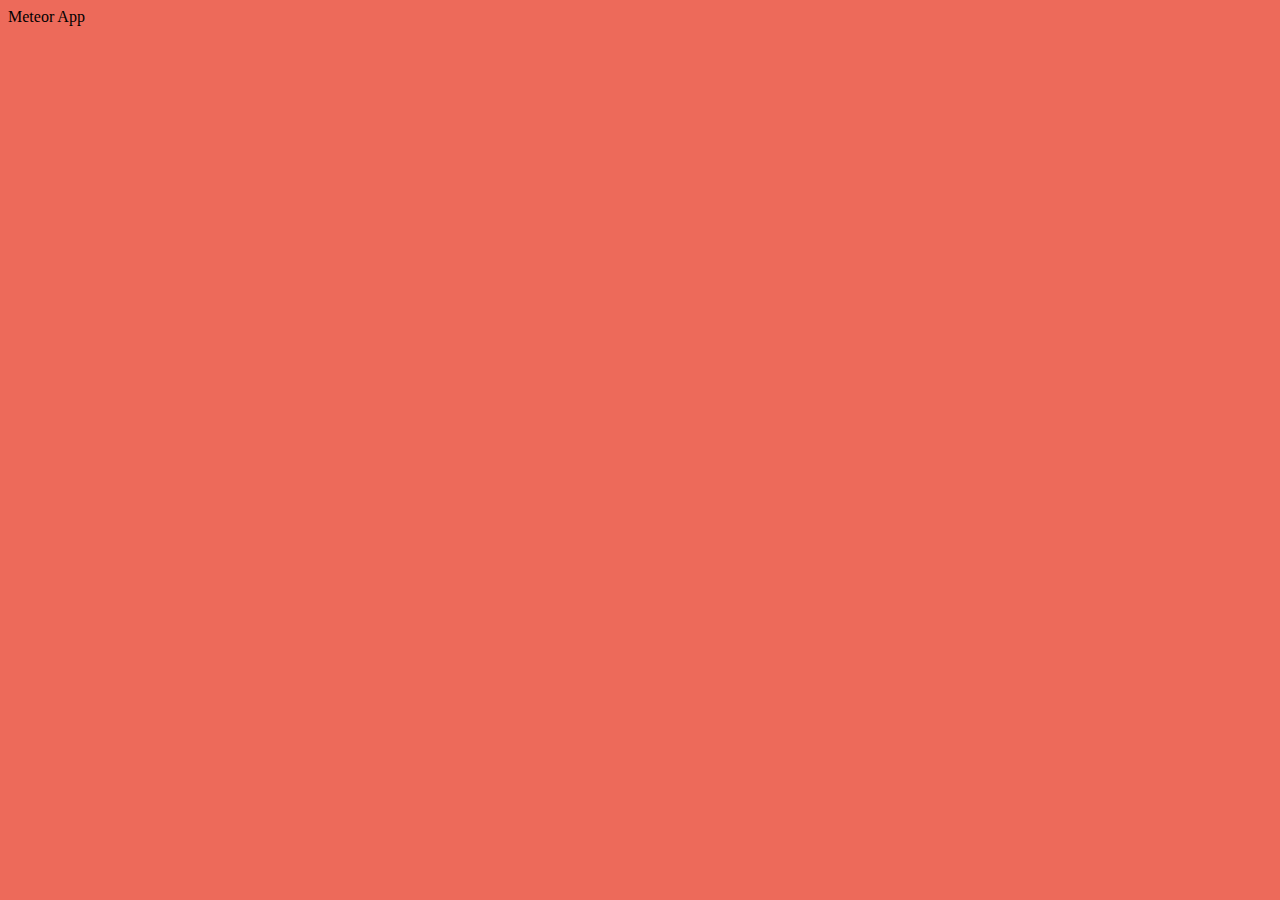
==== index.html @ 14da7144 "Initial html and scss files" ====
<!DOCTYPE html>
<html lang="en">
<head>
	<meta charset="UTF-8">
	<meta name="viewport" content="width=device-width, initial-scale=1.0">
	<title>Meteor App</title>
	<link rel="stylesheet" href="style.css">
</head>
<body>
	Meteor App
</body>
</html>
---- style.css ----
body{background:#ed6a5a}/*# sourceMappingURL=style.css.map */
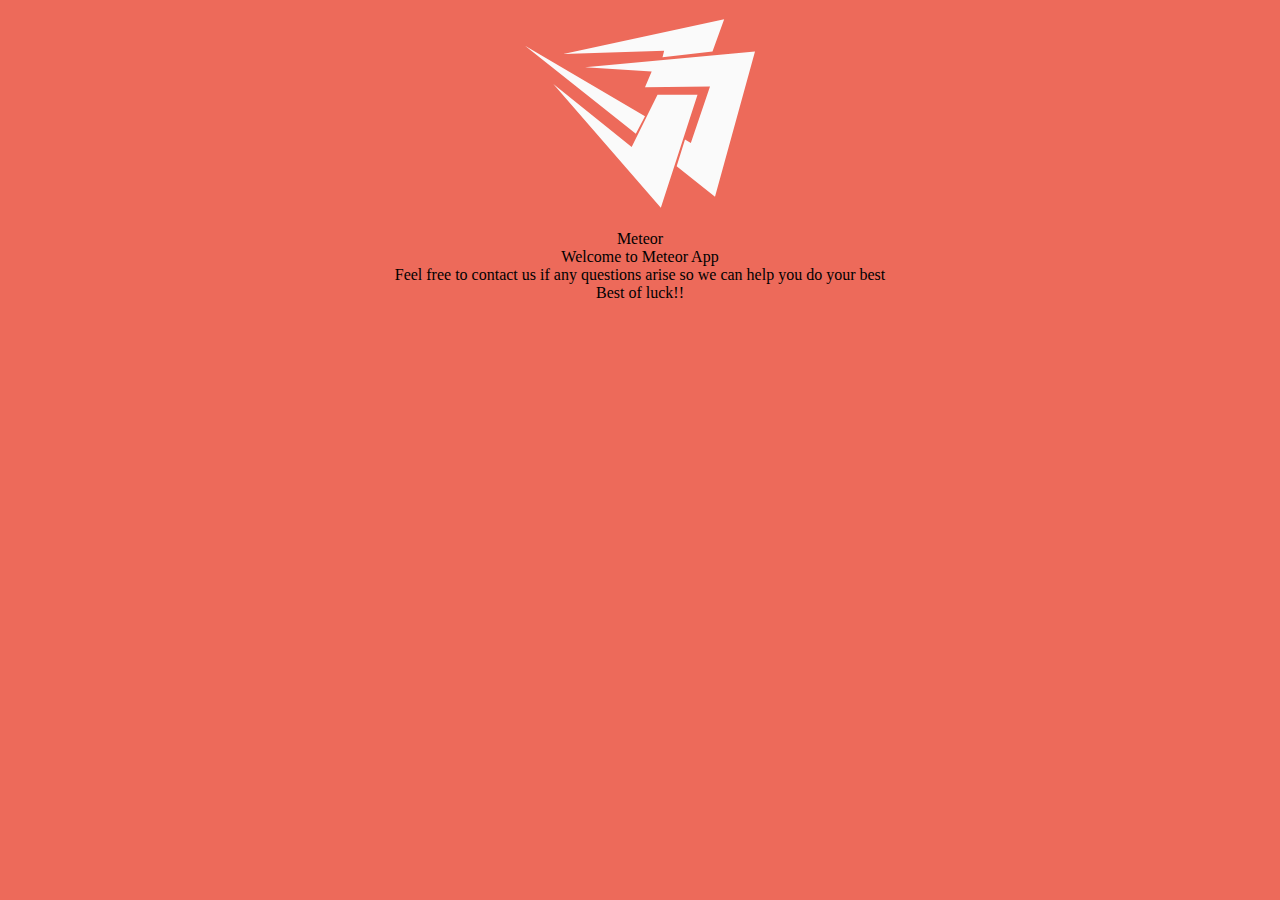
==== commit 82eedf56: "Initial markup and folder structure for scss files" ====
--- a/index.html
+++ b/index.html
@@ -1,12 +1,33 @@
 <!DOCTYPE html>
 <html lang="en">
-<head>
-	<meta charset="UTF-8">
-	<meta name="viewport" content="width=device-width, initial-scale=1.0">
-	<title>Meteor App</title>
-	<link rel="stylesheet" href="style.css">
-</head>
-<body>
-	Meteor App
-</body>
+
+	<head>
+
+		<meta charset="UTF-8">
+
+		<meta name="viewport" content="width=device-width, initial-scale=1.0">
+
+		<title>Meteor App</title>
+
+		<link rel="stylesheet" href="style.css">
+
+	</head>
+
+	<body class="centered-children">
+
+		<img src="img/logo.svg">
+
+		<h1>Meteor</h1>
+
+		<p>Welcome to Meteor App</p>
+
+		<p>
+			Feel free to contact us if any questions arise so we can help you do
+			your best
+		</p>
+
+		<p>Best of luck!!</p>
+
+	</body>
+
 </html>--- a/style.css
+++ b/style.css
@@ -1 +1 @@
-body{background:#ed6a5a}/*# sourceMappingURL=style.css.map */
+*:where(:not(html,iframe,canvas,img,svg,video):not(svg *,symbol *)){all:unset;display:revert}*,*::before,*::after{box-sizing:border-box}a,button{cursor:revert}ol,ul,menu{list-style:none}img{max-width:100%}table{border-collapse:collapse}input,textarea{-webkit-user-select:auto}textarea{white-space:revert}meter{-webkit-appearance:revert;appearance:revert}::placeholder{color:unset}:where([hidden]){display:none}:where([contenteditable]:not([contenteditable=false])){-moz-user-modify:read-write;-webkit-user-modify:read-write;overflow-wrap:break-word;-webkit-line-break:after-white-space;-webkit-user-select:auto}:where([draggable=true]){-webkit-user-drag:element}body{background:#ed6a5a}.centered-children{display:flex;flex-direction:column;justify-content:center;align-items:center}/*# sourceMappingURL=style.css.map */
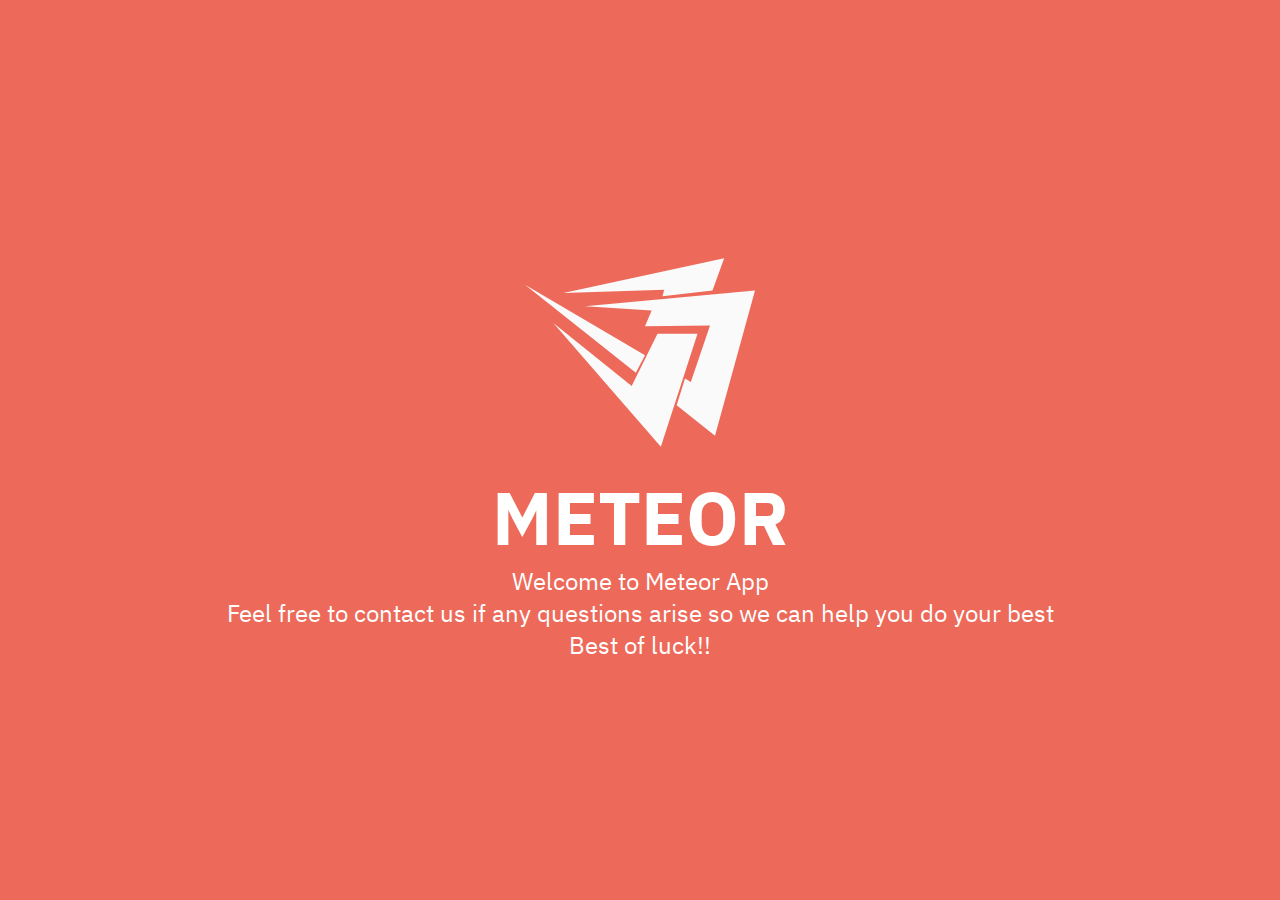
==== commit b38d934a: "Finisih initial implementation of cover" ====
--- a/index.html
+++ b/index.html
@@ -15,18 +15,22 @@
 
 	<body class="centered-children">
 
-		<img src="img/logo.svg">
+		<div class="cover centered-children">
 
-		<h1>Meteor</h1>
+			<img src="img/logo.svg">
 
-		<p>Welcome to Meteor App</p>
+			<h1 class="cover__title">Meteor</h1>
 
-		<p>
-			Feel free to contact us if any questions arise so we can help you do
-			your best
-		</p>
+			<p class="cover__text">Welcome to Meteor App</p>
 
-		<p>Best of luck!!</p>
+			<p class="cover__text">
+				Feel free to contact us if any questions arise so we can help you do
+				your best
+			</p>
+
+			<p class="cover__text">Best of luck!!</p>
+
+		</div>
 
 	</body>
 
--- a/style.css
+++ b/style.css
@@ -1 +1 @@
-*:where(:not(html,iframe,canvas,img,svg,video):not(svg *,symbol *)){all:unset;display:revert}*,*::before,*::after{box-sizing:border-box}a,button{cursor:revert}ol,ul,menu{list-style:none}img{max-width:100%}table{border-collapse:collapse}input,textarea{-webkit-user-select:auto}textarea{white-space:revert}meter{-webkit-appearance:revert;appearance:revert}::placeholder{color:unset}:where([hidden]){display:none}:where([contenteditable]:not([contenteditable=false])){-moz-user-modify:read-write;-webkit-user-modify:read-write;overflow-wrap:break-word;-webkit-line-break:after-white-space;-webkit-user-select:auto}:where([draggable=true]){-webkit-user-drag:element}body{background:#ed6a5a}.centered-children{display:flex;flex-direction:column;justify-content:center;align-items:center}/*# sourceMappingURL=style.css.map */
+@font-face{font-family:"IBMPlexSans-Bold";src:url("fonts/IBMPlexSans-Bold.woff2") format("woff2")}@font-face{font-family:"IBMPlexSans-Regular";src:url("fonts/IBMPlexSans-Regular.woff2") format("woff2")}*:where(:not(html,iframe,canvas,img,svg,video):not(svg *,symbol *)){all:unset;display:revert}*,*::before,*::after{box-sizing:border-box}a,button{cursor:revert}ol,ul,menu{list-style:none}img{max-width:100%}table{border-collapse:collapse}input,textarea{-webkit-user-select:auto}textarea{white-space:revert}meter{-webkit-appearance:revert;appearance:revert}::placeholder{color:unset}:where([hidden]){display:none}:where([contenteditable]:not([contenteditable=false])){-moz-user-modify:read-write;-webkit-user-modify:read-write;overflow-wrap:break-word;-webkit-line-break:after-white-space;-webkit-user-select:auto}:where([draggable=true]){-webkit-user-drag:element}html,body{height:100%}body{background:#ed6a5a;font-family:"IBMPlexSans-Regular",Helvetica,sans-serif;-webkit-font-smoothing:antialiased}.centered-children{display:flex;flex-direction:column;justify-content:center;align-items:center}.cover{color:#fff}.cover__title{text-transform:uppercase;font-size:74px;font-family:"IBMPlexSans-Bold",Helvetica,sans-serif}.cover__text{font-size:24px}/*# sourceMappingURL=style.css.map */
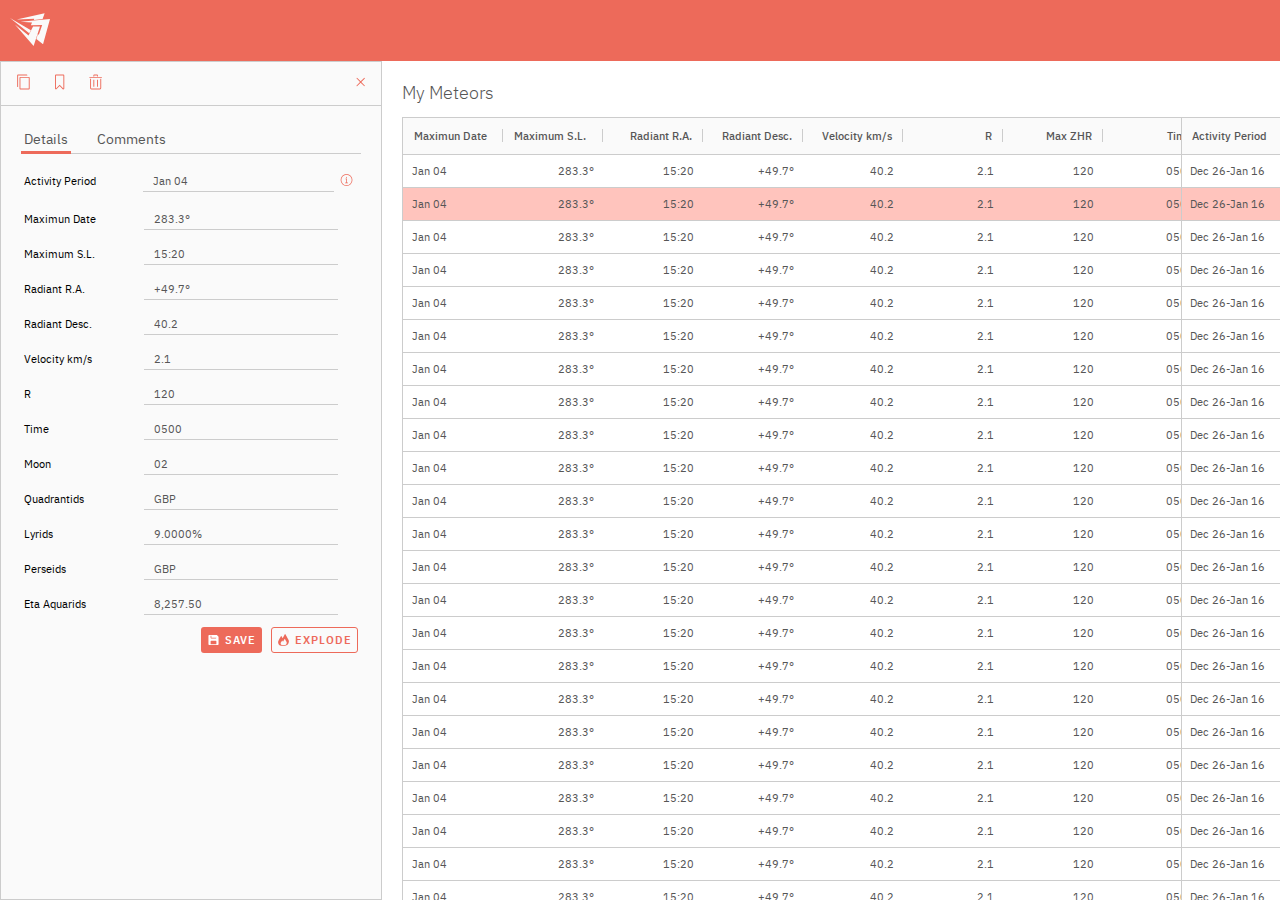
==== commit 43eaffb0: "Rename files" ====
--- a/index.html
+++ b/index.html
@@ -7,30 +7,679 @@
 
 		<meta name="viewport" content="width=device-width, initial-scale=1.0">
 
-		<title>Meteor App</title>
+		<title>My Meteors | Meteor App</title>
 
 		<link rel="stylesheet" href="style.css">
 
 	</head>
 
-	<body class="centered-children">
-
-		<div class="cover centered-children">
-
-			<img src="img/logo.svg">
-
-			<h1 class="cover__title">Meteor</h1>
-
-			<p class="cover__text">Welcome to Meteor App</p>
-
-			<p class="cover__text">
-				Feel free to contact us if any questions arise so we can help you do
-				your best
-			</p>
-
-			<p class="cover__text">Best of luck!!</p>
-
-		</div>
+	<body class="main-layout">
+
+		<nav class="nav">
+			<button><img id="logo" class="nav__logo" src="img/logo.svg"></button>
+		</nav>
+
+		<main id="main" class="main-layout__main">
+
+			<section class="main-layout__sidebar">
+				<header class="padded-container--small">
+					<button class="btn-icon"><img src="img/copy.svg"></button>
+					<button class="btn-icon"><img src="img/bookmark.svg"></button>
+					<button class="btn-icon"><img src="img/trash.svg"></button>
+					<button id="close" class="btn-icon float-right"><img src="img/close.svg"></button>
+				</header>
+				<aside class="padded-container">
+					<ul class="tabs">
+						<li class="tabs__item">
+							<a class="tabs__link is-selected" href="#details">Details</a>
+						</li>
+						<li class="tabs__item">
+							<a class="tabs__link" href="#comments">Comments</a>
+						</li>
+					</ul>
+
+					<div id="details" class="tabs__tab">
+						<form action="#">
+							<ul>
+								<li class="form-item">
+									<label class="form-item__label" for="activityPeriod">Activity Period</label>
+									<input class="form-item__input" id="activityPeriod" type="text" value="Jan 04">
+									<div class="tooltip">
+										<button class="tooltip__trigger"><img src="img/exclamation.svg"></button>
+										<div class="tooltip__dialog padded-container">
+											<button class="tooltip__close tooltip__trigger"><img src="img/close-gray.svg"></button>
+											<h2 class="tooltip__title">Activity Period</h2>
+											<p>The showers are broken down by intensity with major, minor, variable, and weak showers being separated into their own groups. The general public is encouraged to use the list of major showers as they are the most well known and provide the most activity on a year to year basis. The other showers rarely surpass ten meteors per hour at maximum and are difficult to observe by the general public.</p>
+										</div>
+									</div>
+								</li>
+								<li class="form-item">
+									<label class="form-item__label" for="maximunDate">Maximun Date</label>
+									<input class="form-item__input" id="maximunDate" type="text" value="283.3°">
+								</li>
+								<li class="form-item">
+									<label class="form-item__label" for="maximumSL">Maximum S.L.</label>
+									<input class="form-item__input" id="maximumSL" type="text" value="15:20">
+								</li>
+								<li class="form-item">
+									<label class="form-item__label" for="radiantRA">Radiant R.A.</label>
+									<input class="form-item__input" id="radiantRA" type="text" value="+49.7°">
+								</li>
+								<li class="form-item">
+									<label class="form-item__label" for="radiantDesc">Radiant Desc.</label>
+									<input class="form-item__input" id="radiantDesc" type="text" value="40.2">
+								</li>
+								<li class="form-item">
+									<label class="form-item__label" for="velocityKms">Velocity km/s</label>
+									<input class="form-item__input" id="velocityKms" type="text" value="2.1">
+								</li>
+								<li class="form-item">
+									<label class="form-item__label" for="r">R</label>
+									<input class="form-item__input" id="r" type="text" value="120">
+								</li>
+								<li class="form-item">
+									<label class="form-item__label" for="time">Time</label>
+									<input class="form-item__input" id="time" type="text" value="0500">
+								</li>
+								<li class="form-item">
+									<label class="form-item__label" for="moon">Moon</label>
+									<input class="form-item__input" id="moon" type="text" value="02">
+								</li>
+								<li class="form-item">
+									<label class="form-item__label" for="quadrantids">Quadrantids</label>
+									<input class="form-item__input" id="quadrantids" type="text" value="GBP">
+								</li>
+								<li class="form-item">
+									<label class="form-item__label" for="lyrids">Lyrids</label>
+									<input class="form-item__input" id="lyrids" type="text" value="9.0000%">
+								</li>
+								<li class="form-item">
+									<label class="form-item__label" for="perseids">Perseids</label>
+									<input class="form-item__input" id="perseids" type="text" value="GBP">
+								</li>
+								<li class="form-item">
+									<label class="form-item__label" for="etaAquarids">Eta Aquarids</label>
+									<input class="form-item__input" id="etaAquarids" type="text" value="8,257.50">
+								</li>
+							</ul>
+
+							<div class="form-btns">
+								<button class="btn">
+									<img class="btn__img" src="img/floppy.svg">
+									Save
+								</button>
+								<button class="btn btn--inverted">
+									<img class="btn__img" src="img/flame.svg">
+									Explode
+								</button>
+							</div>
+						</form>
+					</div>
+
+					<div id="comments" class="tabs__tab" style="display: none;">
+						<form action="#" class="comment-form">
+							<textarea name="comment" id="comment" cols="30" rows="1" placeholder="Write your comment"></textarea>
+							<button class="comment-form__btn btn-icon"><img src="img/send.svg"></button>
+						</form>
+
+						<ul>
+							<li class="comment">
+								<header class="comment__header">
+									<h2>Charles Mayer</h2>
+									<time class="comment__time">Oct 16, 17:23 AM</time>
+								</header>
+								<p>
+									This appears to be a different program.<br>
+									Please set up as: 556*1989<br>
+									Thanks!
+								</p>
+							</li>
+							<li class="comment">
+								<header class="comment__header">
+									<h2>Helen Roth</h2>
+									<time class="comment__time">Oct 16, 14:05 AM</time>
+								</header>
+								<p>
+									CFG<br>
+									LOOKS LIKE THIS IS TREATY 556, THERE IS A CLAIM SET UP 556*1990*50, HOWEVER THE CLAIMANT IS DIFFERENT
+								</p>
+							</li>
+						</ul>
+					</div>
+
+				</aside>
+			</section>
+
+			<section class="main-layout__content padded-container">
+
+				<h1 class="title-medium">My Meteors</h1>
+
+				<table class="standard-table">
+					<tr>
+						<th>Maximun Date</th>
+						<th>Maximum S.L.</th>
+						<th class="text-right">Radiant R.A.</th>
+						<th class="text-right">Radiant Desc.</th>
+						<th class="text-right">Velocity km/s</th>
+						<th class="text-right">R</th>
+						<th class="text-right">Max ZHR</th>
+						<th class="text-right">Time</th>
+						<th class="text-right">Moon</th>
+						<th class="text-right">Quadrantids</th>
+						<th class="text-right">Lyrids</th>
+						<th class="text-right">Perseids</th>
+						<th class="text-right">eta Aquarids</th>
+						<th>Activity Period</th>
+					</tr>
+					<tr>
+						<td>Jan 04</td>
+						<td class="text-right">283.3°</td>
+						<td class="text-right">15:20</td>
+						<td class="text-right">+49.7°</td>
+						<td class="text-right">40.2</td>
+						<td class="text-right">2.1</td>
+						<td class="text-right">120</td>
+						<td class="text-right">0500</td>
+						<td class="text-right">02</td>
+						<td class="text-right">10/19/2020</td>
+						<td class="text-right">9.0000%</td>
+						<td class="text-right">GBP</td>
+						<td class="text-right">8,257.50</td>
+						<td>Dec 26-Jan 16</td>
+					</tr>
+					<tr class="is-selected">
+						<td>Jan 04</td>
+						<td class="text-right">283.3°</td>
+						<td class="text-right">15:20</td>
+						<td class="text-right">+49.7°</td>
+						<td class="text-right">40.2</td>
+						<td class="text-right">2.1</td>
+						<td class="text-right">120</td>
+						<td class="text-right">0500</td>
+						<td class="text-right">02</td>
+						<td class="text-right">10/19/2020</td>
+						<td class="text-right">9.0000%</td>
+						<td class="text-right">GBP</td>
+						<td class="text-right">8,257.50</td>
+						<td>Dec 26-Jan 16</td>
+					</tr>
+					<tr>
+						<td>Jan 04</td>
+						<td class="text-right">283.3°</td>
+						<td class="text-right">15:20</td>
+						<td class="text-right">+49.7°</td>
+						<td class="text-right">40.2</td>
+						<td class="text-right">2.1</td>
+						<td class="text-right">120</td>
+						<td class="text-right">0500</td>
+						<td class="text-right">02</td>
+						<td class="text-right">10/19/2020</td>
+						<td class="text-right">9.0000%</td>
+						<td class="text-right">GBP</td>
+						<td class="text-right">8,257.50</td>
+						<td>Dec 26-Jan 16</td>
+					</tr>
+					<tr>
+						<td>Jan 04</td>
+						<td class="text-right">283.3°</td>
+						<td class="text-right">15:20</td>
+						<td class="text-right">+49.7°</td>
+						<td class="text-right">40.2</td>
+						<td class="text-right">2.1</td>
+						<td class="text-right">120</td>
+						<td class="text-right">0500</td>
+						<td class="text-right">02</td>
+						<td class="text-right">10/19/2020</td>
+						<td class="text-right">9.0000%</td>
+						<td class="text-right">GBP</td>
+						<td class="text-right">8,257.50</td>
+						<td>Dec 26-Jan 16</td>
+					</tr>
+					<tr>
+						<td>Jan 04</td>
+						<td class="text-right">283.3°</td>
+						<td class="text-right">15:20</td>
+						<td class="text-right">+49.7°</td>
+						<td class="text-right">40.2</td>
+						<td class="text-right">2.1</td>
+						<td class="text-right">120</td>
+						<td class="text-right">0500</td>
+						<td class="text-right">02</td>
+						<td class="text-right">10/19/2020</td>
+						<td class="text-right">9.0000%</td>
+						<td class="text-right">GBP</td>
+						<td class="text-right">8,257.50</td>
+						<td>Dec 26-Jan 16</td>
+					</tr>
+					<tr>
+						<td>Jan 04</td>
+						<td class="text-right">283.3°</td>
+						<td class="text-right">15:20</td>
+						<td class="text-right">+49.7°</td>
+						<td class="text-right">40.2</td>
+						<td class="text-right">2.1</td>
+						<td class="text-right">120</td>
+						<td class="text-right">0500</td>
+						<td class="text-right">02</td>
+						<td class="text-right">10/19/2020</td>
+						<td class="text-right">9.0000%</td>
+						<td class="text-right">GBP</td>
+						<td class="text-right">8,257.50</td>
+						<td>Dec 26-Jan 16</td>
+					</tr>
+					<tr>
+						<td>Jan 04</td>
+						<td class="text-right">283.3°</td>
+						<td class="text-right">15:20</td>
+						<td class="text-right">+49.7°</td>
+						<td class="text-right">40.2</td>
+						<td class="text-right">2.1</td>
+						<td class="text-right">120</td>
+						<td class="text-right">0500</td>
+						<td class="text-right">02</td>
+						<td class="text-right">10/19/2020</td>
+						<td class="text-right">9.0000%</td>
+						<td class="text-right">GBP</td>
+						<td class="text-right">8,257.50</td>
+						<td>Dec 26-Jan 16</td>
+					</tr>
+					<tr>
+						<td>Jan 04</td>
+						<td class="text-right">283.3°</td>
+						<td class="text-right">15:20</td>
+						<td class="text-right">+49.7°</td>
+						<td class="text-right">40.2</td>
+						<td class="text-right">2.1</td>
+						<td class="text-right">120</td>
+						<td class="text-right">0500</td>
+						<td class="text-right">02</td>
+						<td class="text-right">10/19/2020</td>
+						<td class="text-right">9.0000%</td>
+						<td class="text-right">GBP</td>
+						<td class="text-right">8,257.50</td>
+						<td>Dec 26-Jan 16</td>
+					</tr>
+					<tr>
+						<td>Jan 04</td>
+						<td class="text-right">283.3°</td>
+						<td class="text-right">15:20</td>
+						<td class="text-right">+49.7°</td>
+						<td class="text-right">40.2</td>
+						<td class="text-right">2.1</td>
+						<td class="text-right">120</td>
+						<td class="text-right">0500</td>
+						<td class="text-right">02</td>
+						<td class="text-right">10/19/2020</td>
+						<td class="text-right">9.0000%</td>
+						<td class="text-right">GBP</td>
+						<td class="text-right">8,257.50</td>
+						<td>Dec 26-Jan 16</td>
+					</tr>
+					<tr>
+						<td>Jan 04</td>
+						<td class="text-right">283.3°</td>
+						<td class="text-right">15:20</td>
+						<td class="text-right">+49.7°</td>
+						<td class="text-right">40.2</td>
+						<td class="text-right">2.1</td>
+						<td class="text-right">120</td>
+						<td class="text-right">0500</td>
+						<td class="text-right">02</td>
+						<td class="text-right">10/19/2020</td>
+						<td class="text-right">9.0000%</td>
+						<td class="text-right">GBP</td>
+						<td class="text-right">8,257.50</td>
+						<td>Dec 26-Jan 16</td>
+					</tr>
+					<tr>
+						<td>Jan 04</td>
+						<td class="text-right">283.3°</td>
+						<td class="text-right">15:20</td>
+						<td class="text-right">+49.7°</td>
+						<td class="text-right">40.2</td>
+						<td class="text-right">2.1</td>
+						<td class="text-right">120</td>
+						<td class="text-right">0500</td>
+						<td class="text-right">02</td>
+						<td class="text-right">10/19/2020</td>
+						<td class="text-right">9.0000%</td>
+						<td class="text-right">GBP</td>
+						<td class="text-right">8,257.50</td>
+						<td>Dec 26-Jan 16</td>
+					</tr>
+					<tr>
+						<td>Jan 04</td>
+						<td class="text-right">283.3°</td>
+						<td class="text-right">15:20</td>
+						<td class="text-right">+49.7°</td>
+						<td class="text-right">40.2</td>
+						<td class="text-right">2.1</td>
+						<td class="text-right">120</td>
+						<td class="text-right">0500</td>
+						<td class="text-right">02</td>
+						<td class="text-right">10/19/2020</td>
+						<td class="text-right">9.0000%</td>
+						<td class="text-right">GBP</td>
+						<td class="text-right">8,257.50</td>
+						<td>Dec 26-Jan 16</td>
+					</tr>
+					<tr>
+						<td>Jan 04</td>
+						<td class="text-right">283.3°</td>
+						<td class="text-right">15:20</td>
+						<td class="text-right">+49.7°</td>
+						<td class="text-right">40.2</td>
+						<td class="text-right">2.1</td>
+						<td class="text-right">120</td>
+						<td class="text-right">0500</td>
+						<td class="text-right">02</td>
+						<td class="text-right">10/19/2020</td>
+						<td class="text-right">9.0000%</td>
+						<td class="text-right">GBP</td>
+						<td class="text-right">8,257.50</td>
+						<td>Dec 26-Jan 16</td>
+					</tr>
+					<tr>
+						<td>Jan 04</td>
+						<td class="text-right">283.3°</td>
+						<td class="text-right">15:20</td>
+						<td class="text-right">+49.7°</td>
+						<td class="text-right">40.2</td>
+						<td class="text-right">2.1</td>
+						<td class="text-right">120</td>
+						<td class="text-right">0500</td>
+						<td class="text-right">02</td>
+						<td class="text-right">10/19/2020</td>
+						<td class="text-right">9.0000%</td>
+						<td class="text-right">GBP</td>
+						<td class="text-right">8,257.50</td>
+						<td>Dec 26-Jan 16</td>
+					</tr>
+					<tr>
+						<td>Jan 04</td>
+						<td class="text-right">283.3°</td>
+						<td class="text-right">15:20</td>
+						<td class="text-right">+49.7°</td>
+						<td class="text-right">40.2</td>
+						<td class="text-right">2.1</td>
+						<td class="text-right">120</td>
+						<td class="text-right">0500</td>
+						<td class="text-right">02</td>
+						<td class="text-right">10/19/2020</td>
+						<td class="text-right">9.0000%</td>
+						<td class="text-right">GBP</td>
+						<td class="text-right">8,257.50</td>
+						<td>Dec 26-Jan 16</td>
+					</tr>
+					<tr>
+						<td>Jan 04</td>
+						<td class="text-right">283.3°</td>
+						<td class="text-right">15:20</td>
+						<td class="text-right">+49.7°</td>
+						<td class="text-right">40.2</td>
+						<td class="text-right">2.1</td>
+						<td class="text-right">120</td>
+						<td class="text-right">0500</td>
+						<td class="text-right">02</td>
+						<td class="text-right">10/19/2020</td>
+						<td class="text-right">9.0000%</td>
+						<td class="text-right">GBP</td>
+						<td class="text-right">8,257.50</td>
+						<td>Dec 26-Jan 16</td>
+					</tr>
+					<tr>
+						<td>Jan 04</td>
+						<td class="text-right">283.3°</td>
+						<td class="text-right">15:20</td>
+						<td class="text-right">+49.7°</td>
+						<td class="text-right">40.2</td>
+						<td class="text-right">2.1</td>
+						<td class="text-right">120</td>
+						<td class="text-right">0500</td>
+						<td class="text-right">02</td>
+						<td class="text-right">10/19/2020</td>
+						<td class="text-right">9.0000%</td>
+						<td class="text-right">GBP</td>
+						<td class="text-right">8,257.50</td>
+						<td>Dec 26-Jan 16</td>
+					</tr>
+					<tr>
+						<td>Jan 04</td>
+						<td class="text-right">283.3°</td>
+						<td class="text-right">15:20</td>
+						<td class="text-right">+49.7°</td>
+						<td class="text-right">40.2</td>
+						<td class="text-right">2.1</td>
+						<td class="text-right">120</td>
+						<td class="text-right">0500</td>
+						<td class="text-right">02</td>
+						<td class="text-right">10/19/2020</td>
+						<td class="text-right">9.0000%</td>
+						<td class="text-right">GBP</td>
+						<td class="text-right">8,257.50</td>
+						<td>Dec 26-Jan 16</td>
+					</tr>
+					<tr>
+						<td>Jan 04</td>
+						<td class="text-right">283.3°</td>
+						<td class="text-right">15:20</td>
+						<td class="text-right">+49.7°</td>
+						<td class="text-right">40.2</td>
+						<td class="text-right">2.1</td>
+						<td class="text-right">120</td>
+						<td class="text-right">0500</td>
+						<td class="text-right">02</td>
+						<td class="text-right">10/19/2020</td>
+						<td class="text-right">9.0000%</td>
+						<td class="text-right">GBP</td>
+						<td class="text-right">8,257.50</td>
+						<td>Dec 26-Jan 16</td>
+					</tr>
+					<tr>
+						<td>Jan 04</td>
+						<td class="text-right">283.3°</td>
+						<td class="text-right">15:20</td>
+						<td class="text-right">+49.7°</td>
+						<td class="text-right">40.2</td>
+						<td class="text-right">2.1</td>
+						<td class="text-right">120</td>
+						<td class="text-right">0500</td>
+						<td class="text-right">02</td>
+						<td class="text-right">10/19/2020</td>
+						<td class="text-right">9.0000%</td>
+						<td class="text-right">GBP</td>
+						<td class="text-right">8,257.50</td>
+						<td>Dec 26-Jan 16</td>
+					</tr>
+					<tr>
+						<td>Jan 04</td>
+						<td class="text-right">283.3°</td>
+						<td class="text-right">15:20</td>
+						<td class="text-right">+49.7°</td>
+						<td class="text-right">40.2</td>
+						<td class="text-right">2.1</td>
+						<td class="text-right">120</td>
+						<td class="text-right">0500</td>
+						<td class="text-right">02</td>
+						<td class="text-right">10/19/2020</td>
+						<td class="text-right">9.0000%</td>
+						<td class="text-right">GBP</td>
+						<td class="text-right">8,257.50</td>
+						<td>Dec 26-Jan 16</td>
+					</tr>
+					<tr>
+						<td>Jan 04</td>
+						<td class="text-right">283.3°</td>
+						<td class="text-right">15:20</td>
+						<td class="text-right">+49.7°</td>
+						<td class="text-right">40.2</td>
+						<td class="text-right">2.1</td>
+						<td class="text-right">120</td>
+						<td class="text-right">0500</td>
+						<td class="text-right">02</td>
+						<td class="text-right">10/19/2020</td>
+						<td class="text-right">9.0000%</td>
+						<td class="text-right">GBP</td>
+						<td class="text-right">8,257.50</td>
+						<td>Dec 26-Jan 16</td>
+					</tr>
+					<tr>
+						<td>Jan 04</td>
+						<td class="text-right">283.3°</td>
+						<td class="text-right">15:20</td>
+						<td class="text-right">+49.7°</td>
+						<td class="text-right">40.2</td>
+						<td class="text-right">2.1</td>
+						<td class="text-right">120</td>
+						<td class="text-right">0500</td>
+						<td class="text-right">02</td>
+						<td class="text-right">10/19/2020</td>
+						<td class="text-right">9.0000%</td>
+						<td class="text-right">GBP</td>
+						<td class="text-right">8,257.50</td>
+						<td>Dec 26-Jan 16</td>
+					</tr>
+					<tr>
+						<td>Jan 04</td>
+						<td class="text-right">283.3°</td>
+						<td class="text-right">15:20</td>
+						<td class="text-right">+49.7°</td>
+						<td class="text-right">40.2</td>
+						<td class="text-right">2.1</td>
+						<td class="text-right">120</td>
+						<td class="text-right">0500</td>
+						<td class="text-right">02</td>
+						<td class="text-right">10/19/2020</td>
+						<td class="text-right">9.0000%</td>
+						<td class="text-right">GBP</td>
+						<td class="text-right">8,257.50</td>
+						<td>Dec 26-Jan 16</td>
+					</tr>
+															<tr>
+						<td>Jan 04</td>
+						<td class="text-right">283.3°</td>
+						<td class="text-right">15:20</td>
+						<td class="text-right">+49.7°</td>
+						<td class="text-right">40.2</td>
+						<td class="text-right">2.1</td>
+						<td class="text-right">120</td>
+						<td class="text-right">0500</td>
+						<td class="text-right">02</td>
+						<td class="text-right">10/19/2020</td>
+						<td class="text-right">9.0000%</td>
+						<td class="text-right">GBP</td>
+						<td class="text-right">8,257.50</td>
+						<td>Dec 26-Jan 16</td>
+					</tr>
+					<tr>
+						<td>Jan 04</td>
+						<td class="text-right">283.3°</td>
+						<td class="text-right">15:20</td>
+						<td class="text-right">+49.7°</td>
+						<td class="text-right">40.2</td>
+						<td class="text-right">2.1</td>
+						<td class="text-right">120</td>
+						<td class="text-right">0500</td>
+						<td class="text-right">02</td>
+						<td class="text-right">10/19/2020</td>
+						<td class="text-right">9.0000%</td>
+						<td class="text-right">GBP</td>
+						<td class="text-right">8,257.50</td>
+						<td>Dec 26-Jan 16</td>
+					</tr>
+					<tr>
+						<td>Jan 04</td>
+						<td class="text-right">283.3°</td>
+						<td class="text-right">15:20</td>
+						<td class="text-right">+49.7°</td>
+						<td class="text-right">40.2</td>
+						<td class="text-right">2.1</td>
+						<td class="text-right">120</td>
+						<td class="text-right">0500</td>
+						<td class="text-right">02</td>
+						<td class="text-right">10/19/2020</td>
+						<td class="text-right">9.0000%</td>
+						<td class="text-right">GBP</td>
+						<td class="text-right">8,257.50</td>
+						<td>Dec 26-Jan 16</td>
+					</tr>
+					<tr>
+						<td>Jan 04</td>
+						<td class="text-right">283.3°</td>
+						<td class="text-right">15:20</td>
+						<td class="text-right">+49.7°</td>
+						<td class="text-right">40.2</td>
+						<td class="text-right">2.1</td>
+						<td class="text-right">120</td>
+						<td class="text-right">0500</td>
+						<td class="text-right">02</td>
+						<td class="text-right">10/19/2020</td>
+						<td class="text-right">9.0000%</td>
+						<td class="text-right">GBP</td>
+						<td class="text-right">8,257.50</td>
+						<td>Dec 26-Jan 16</td>
+					</tr>
+															<tr>
+						<td>Jan 04</td>
+						<td class="text-right">283.3°</td>
+						<td class="text-right">15:20</td>
+						<td class="text-right">+49.7°</td>
+						<td class="text-right">40.2</td>
+						<td class="text-right">2.1</td>
+						<td class="text-right">120</td>
+						<td class="text-right">0500</td>
+						<td class="text-right">02</td>
+						<td class="text-right">10/19/2020</td>
+						<td class="text-right">9.0000%</td>
+						<td class="text-right">GBP</td>
+						<td class="text-right">8,257.50</td>
+						<td>Dec 26-Jan 16</td>
+					</tr>
+					<tr>
+						<td>Jan 04</td>
+						<td class="text-right">283.3°</td>
+						<td class="text-right">15:20</td>
+						<td class="text-right">+49.7°</td>
+						<td class="text-right">40.2</td>
+						<td class="text-right">2.1</td>
+						<td class="text-right">120</td>
+						<td class="text-right">0500</td>
+						<td class="text-right">02</td>
+						<td class="text-right">10/19/2020</td>
+						<td class="text-right">9.0000%</td>
+						<td class="text-right">GBP</td>
+						<td class="text-right">8,257.50</td>
+						<td>Dec 26-Jan 16</td>
+					</tr>
+				</table>
+
+			</section>
+
+		</main>
+
+		<script src="https://code.jquery.com/jquery-3.6.0.min.js"></script>
+
+		<script>
+			$('#close').on('click', function() {
+				$('#main').addClass('has-sidebar-collapsed');
+			});
+
+			$('#logo').on('click', function() {
+				$('#main').removeClass('has-sidebar-collapsed');
+			});
+
+			$('.tooltip__trigger').on('click', function() {
+				$(this).parents('.tooltip').toggleClass('is-visible');
+			});
+
+			$('.tabs__link').on('click', function() {
+				$('.tabs__link').removeClass('is-selected');
+				$(this).addClass('is-selected');
+
+				$('.tabs__tab').hide();
+				$($(this).attr('href')).show();
+			});
+		</script>
 
 	</body>
 
--- a/style.css
+++ b/style.css
@@ -1 +1 @@
-@font-face{font-family:"IBMPlexSans-Bold";src:url("fonts/IBMPlexSans-Bold.woff2") format("woff2")}@font-face{font-family:"IBMPlexSans-Regular";src:url("fonts/IBMPlexSans-Regular.woff2") format("woff2")}*:where(:not(html,iframe,canvas,img,svg,video):not(svg *,symbol *)){all:unset;display:revert}*,*::before,*::after{box-sizing:border-box}a,button{cursor:revert}ol,ul,menu{list-style:none}img{max-width:100%}table{border-collapse:collapse}input,textarea{-webkit-user-select:auto}textarea{white-space:revert}meter{-webkit-appearance:revert;appearance:revert}::placeholder{color:unset}:where([hidden]){display:none}:where([contenteditable]:not([contenteditable=false])){-moz-user-modify:read-write;-webkit-user-modify:read-write;overflow-wrap:break-word;-webkit-line-break:after-white-space;-webkit-user-select:auto}:where([draggable=true]){-webkit-user-drag:element}html,body{height:100%}body{background:#ed6a5a;font-family:"IBMPlexSans-Regular",Helvetica,sans-serif;-webkit-font-smoothing:antialiased}.centered-children{display:flex;flex-direction:column;justify-content:center;align-items:center}.cover{color:#fff}.cover__title{text-transform:uppercase;font-size:74px;font-family:"IBMPlexSans-Bold",Helvetica,sans-serif}.cover__text{font-size:24px}/*# sourceMappingURL=style.css.map */
+@font-face{font-family:"IBMPlexSans";src:url("fonts/IBMPlexSans-Light.woff2") format("woff2");font-weight:200}@font-face{font-family:"IBMPlexSans";src:url("fonts/IBMPlexSans-Regular.woff2") format("woff2");font-weight:400}@font-face{font-family:"IBMPlexSans";src:url("fonts/IBMPlexSans-Medium.woff2") format("woff2");font-weight:500}@font-face{font-family:"IBMPlexSans";src:url("fonts/IBMPlexSans-SemiBold.woff2") format("woff2");font-weight:600}@font-face{font-family:"IBMPlexSans";src:url("fonts/IBMPlexSans-Bold.woff2") format("woff2");font-weight:700}*:where(:not(html,iframe,canvas,img,svg,video):not(svg *,symbol *)){all:unset;display:revert}*,*::before,*::after{box-sizing:border-box}a,button{cursor:revert}ol,ul,menu{list-style:none}img{max-width:100%}table{border-collapse:collapse}input,textarea{-webkit-user-select:auto}textarea{white-space:revert}meter{-webkit-appearance:revert;appearance:revert}::placeholder{color:unset}:where([hidden]){display:none}:where([contenteditable]:not([contenteditable=false])){-moz-user-modify:read-write;-webkit-user-modify:read-write;overflow-wrap:break-word;-webkit-line-break:after-white-space;-webkit-user-select:auto}:where([draggable=true]){-webkit-user-drag:element}.btn{display:inline-flex;margin:0 3px;padding:5px;border-radius:3px;color:#fff;background:#ed6a5a;font-weight:600;letter-spacing:1px;text-transform:uppercase;border:1px solid rgba(0,0,0,0)}.btn:hover{cursor:pointer}.btn--inverted{color:#ed6a5a;background:rgba(0,0,0,0);border:1px solid #ed6a5a}.btn--inverted:hover{background:#ffe8e5}.btn__img{margin-right:5px}.btn-icon{border-radius:100%;padding:0 1.5px}.btn-icon:hover{cursor:pointer;background:#ffe8e5}.btn-icon:active{background:#ffc4bd}html,body{height:100%}body{font-family:"IBMPlexSans",Helvetica,sans-serif;font-size:11px;-webkit-font-smoothing:antialiased}input{padding:3px 10px;border-bottom:1px solid #ccc;color:#565656}input:hover{border-bottom-color:#ed6a5a}textarea{width:100%;padding:10px;border-radius:5px;border:1px solid #ccc;background:#fff;font-size:13px}textarea::placeholder{color:#ccc}textarea:hover{border-color:#ed6a5a}table{position:relative;border:1px solid #ccc}table tr{border-bottom:1px solid #ccc}table tr:hover td{background:#ffe8e5}table tr.is-selected td{background:#ffc4bd}table th{padding:11px;position:relative;background:#fafafa;font-weight:500}table th:after{content:"";display:block;height:13px;border-right:1px solid #ccc;position:absolute;top:50%;right:0;margin-top:-7px}table th:last-child:after{content:none}table td{padding:9px;background:#fff}table th,table td{min-width:100px;color:#565656}table th:last-child,table td:last-child{position:sticky;right:-21px;box-shadow:inset 1px 0 0 #ccc,inset -1px 0 0 #ccc}.centered-children{display:flex;flex-direction:column;justify-content:center;align-items:center}.float-right{float:right}.form-btns{margin-top:5px;text-align:right}.padded-container{padding:20px}.padded-container--small{padding:5px;border-bottom:1px solid #ccc}.text-right{text-align:right}.title-medium{margin-bottom:13px;color:#565656;font-size:18px;font-weight:200}.comment-form{position:relative}.comment-form__btn{position:absolute;top:30%;right:10px}.comment{padding:15px 0;border-bottom:1px dashed #ccc;color:#565656;font-size:13px}.comment__header{display:flex}.comment__time{margin-left:auto;color:#ccc;font-size:10px}.cover{padding:1em;background:#ed6a5a;color:#fff}.cover__title{margin-bottom:.25em;text-transform:uppercase;font-size:74px;font-weight:700}.cover__text{text-align:center;font-size:24px}.form-item{display:flex;padding:7px 3px;align-items:center}.form-item__label{flex-basis:120px}.form-item__input{flex-basis:58%}.main-layout{display:flex;flex-direction:column}.main-layout__main{display:flex;overflow:hidden}.main-layout__sidebar{flex-shrink:0;flex-basis:382px;background:#fafafa;border:1px solid #ccc}.has-sidebar-collapsed .main-layout__sidebar{display:none}.main-layout__content{flex-grow:1;overflow:auto}.nav{padding:10px 10px 8px;background:#ed6a5a;color:#fff}.nav__logo{max-width:40px;cursor:pointer}.tabs{margin-bottom:7px;border-bottom:1px solid #ccc}.tabs__item{display:inline-block}.tabs__link{position:relative;top:1px;display:block;padding:3px;margin-right:20px;color:#565656;font-size:14px}.tabs__link.is-selected{border-bottom:3px solid #ed6a5a}.tooltip{position:relative;z-index:1}.tooltip__dialog{--width: 408px;--triangle-size: 13px;position:absolute;width:var(--width);top:40px;margin-left:calc(var(--width)/-2.13);border:1px solid #ccc;z-index:1;color:#565656;background:#fff;font-size:14px;line-height:1.71em;opacity:0;visibility:hidden;transform:translate3d(0, -10px, 0);transition:all 300ms}.is-visible .tooltip__dialog{opacity:1;visibility:visible;transform:translate3d(0, 0, 0)}.tooltip__dialog:before,.tooltip__dialog:after{content:"";display:block;width:var(--triangle-size);position:absolute;top:calc(var(--triangle-size)*-1);left:50%}.tooltip__dialog:before{top:calc(var(--triangle-size)*-1 - 2px);left:calc(50% - 1px);border-right:calc(var(--triangle-size) + 1px) solid rgba(0,0,0,0);border-bottom:calc(var(--triangle-size) + 1px) solid #ccc}.tooltip__dialog:after{border-right:var(--triangle-size) solid rgba(0,0,0,0);border-bottom:var(--triangle-size) solid #fff}.tooltip__title{margin-top:10px;margin-bottom:10px;font-size:18px;font-weight:200}.tooltip__close{position:absolute;top:5px;right:5px}.tooltip__trigger{cursor:pointer}/*# sourceMappingURL=style.css.map */
